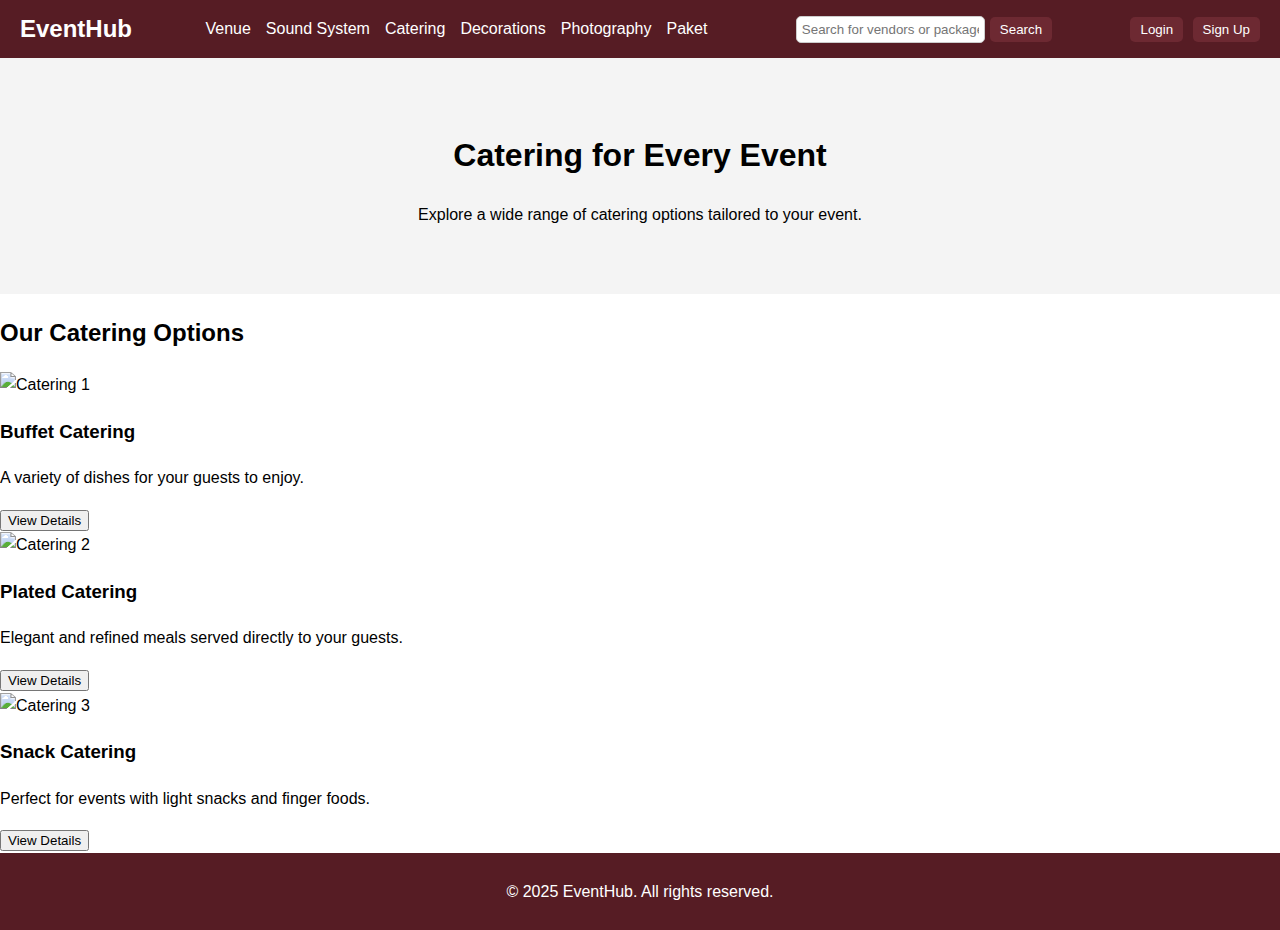
==== catering.html @ 154ba554 "Add" ====
<!DOCTYPE html>
<html lang="en">
<head>
    <meta charset="UTF-8">
    <meta name="viewport" content="width=device-width, initial-scale=1.0">
    <title>EventHub - Catering</title>
    <link rel="stylesheet" href="styles.css">
    <script defer src="script.js"></script>
</head>
<body>
    <header>
        <div class="logo">EventHub</div>
        <nav>
            <ul>
                <li><a href="venue.html" target="_blank">Venue</a></li>
                <li><a href="sound-system.html" target="_blank">Sound System</a></li>
                <li><a href="catering.html" target="_blank">Catering</a></li>
                <li><a href="decorations.html" target="_blank">Decorations</a></li>
                <li><a href="photography.html" target="_blank">Photography</a></li>
                <li><a href="#packages">Paket</a></li>
            </ul>
        </nav>
        <div class="search-bar">
            <input type="text" placeholder="Search for vendors or packages...">
            <button>Search</button>
        </div>
        <div class="auth-buttons">
            <button id="login-btn">Login</button>
            <button id="signup-btn">Sign Up</button>
        </div>
    </header>

    <main>
        <section id="hero">
            <h1>Catering for Every Event</h1>
            <p>Explore a wide range of catering options tailored to your event.</p>
        </section>

        <section id="catering-list">
            <h2>Our Catering Options</h2>
            <div class="catering-card">
                <img src="images/catering1.jpg" alt="Catering 1">
                <h3>Buffet Catering</h3>
                <p>A variety of dishes for your guests to enjoy.</p>
                <button>View Details</button>
            </div>
            <div class="catering-card">
                <img src="images/catering2.jpg" alt="Catering 2">
                <h3>Plated Catering</h3>
                <p>Elegant and refined meals served directly to your guests.</p>
                <button>View Details</button>
            </div>
            <div class="catering-card">
                <img src="images/catering3.jpg" alt="Catering 3">
                <h3>Snack Catering</h3>
                <p>Perfect for events with light snacks and finger foods.</p>
                <button>View Details</button>
            </div>
        </section>
    </main>

    <footer>
        <p>&copy; 2025 EventHub. All rights reserved.</p>
    </footer>
</body>
</html>
---- styles.css ----
/* General Styles */
body {
    font-family: Arial, sans-serif;
    margin: 0;
    padding: 0;
    line-height: 1.6;
}

header {
    display: flex;
    justify-content: space-between;
    align-items: center;
    background: #561c24;
    color: white;
    padding: 10px 20px;
}

header .logo {
    font-size: 1.5rem;
    font-weight: bold;
}

header nav ul {
    list-style: none;
    display: flex;
    margin: 0;
    padding: 0;
}

header nav ul li {
    margin-right: 15px;
}

header nav ul li a {
    color: white;
    text-decoration: none;
    transition: color 0.3s;
}

header nav ul li a:hover {
    color: #6d2932;
}

.search-bar {
    display: flex;
    align-items: center;
}

.search-bar input {
    padding: 5px;
    border: 1px solid #ccc;
    border-radius: 5px;
    margin-right: 5px;
}

.search-bar button {
    background: #6d2932;
    color: white;
    border: none;
    padding: 5px 10px;
    cursor: pointer;
    border-radius: 5px;
}

.auth-buttons button {
    background: #6d2932;
    color: white;
    border: none;
    padding: 5px 10px;
    margin-left: 5px;
    cursor: pointer;
    border-radius: 5px;
}

#hero {
    text-align: center;
    padding: 50px 20px;
    background: #f4f4f4;
}

#packages {
    padding: 20px;
    background: #fff;
}

.package-list {
    display: flex;
    gap: 20px;
    flex-wrap: wrap;
    justify-content: center;
}

.package-card {
    border: 1px solid #ccc;
    border-radius: 10px;
    padding: 15px;
    width: 250px;
    text-align: center;
    background: #fafafa;
    box-shadow: 2px 2px 5px rgba(0, 0, 0, 0.1);
}

.package-card img {
    width: 100%;
    border-radius: 10px;
}

.price {
    color: #561c24;
    font-weight: bold;
}

footer {
    text-align: center;
    padding: 10px;
    background: #561c24;
    color: white;
}

/* Modal Styles */
.modal {
    display: none;
    position: fixed;
    top: 0;
    left: 0;
    width: 100%;
    height: 100%;
    background: rgba(0, 0, 0, 0.5);
    justify-content: center;
    align-items: center;
}

.modal-content {
    background: white;
    padding: 20px;
    border-radius: 10px;
    width: 300px;
}

.modal .close {
    position: absolute;
    top: 10px;
    right: 10px;
    cursor: pointer;
    font-size: 1.2rem;
    color: #561c24;
}
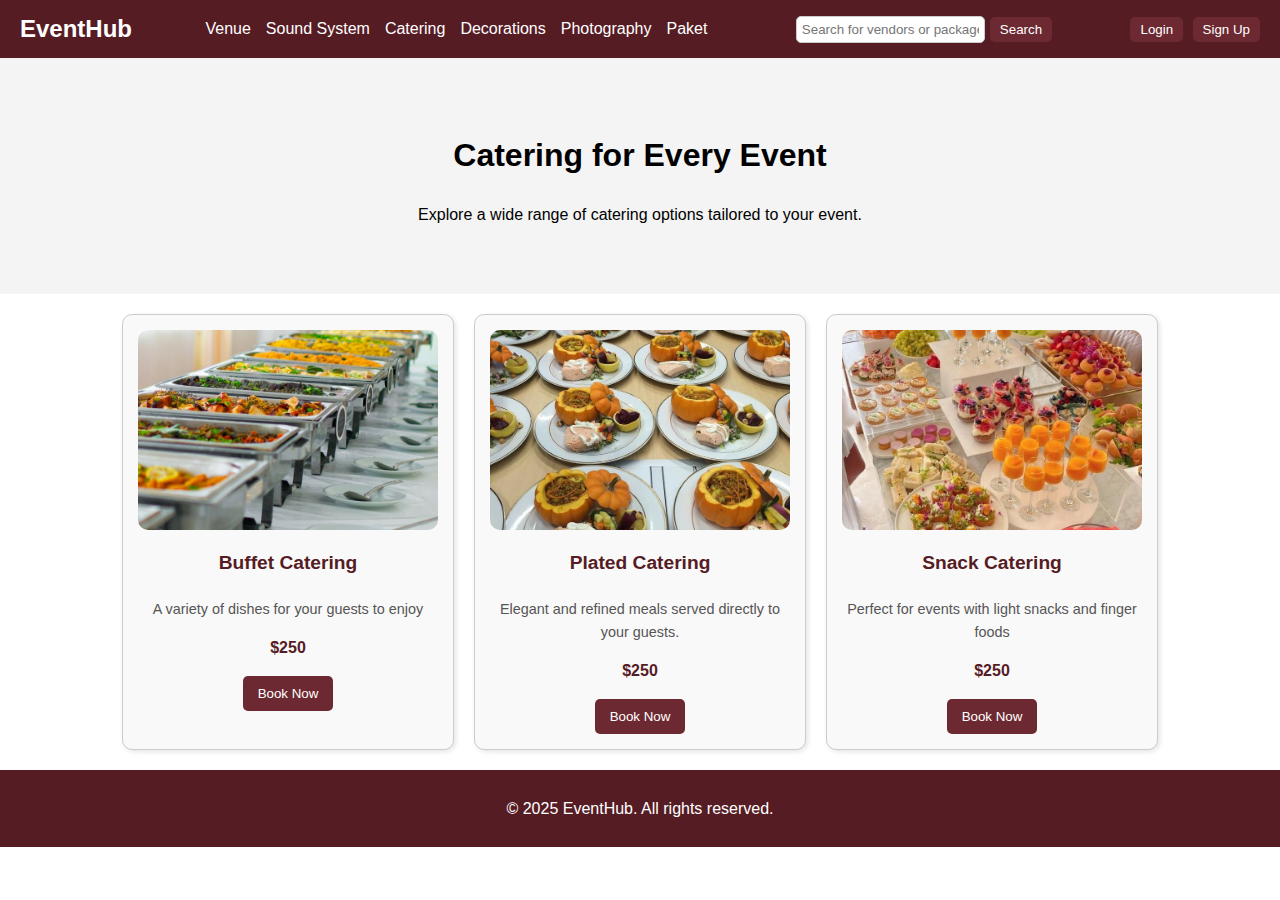
==== commit bc454c2a: "update" ====
--- a/catering.html
+++ b/catering.html
@@ -6,6 +6,74 @@
     <title>EventHub - Catering</title>
     <link rel="stylesheet" href="styles.css">
     <script defer src="script.js"></script>
+
+    <style>
+        /* Pusatkan kontainer secara horizontal */
+        .card-container {
+            display: flex; /* Menggunakan Flexbox untuk pengaturan tata letak */
+            justify-content: center; /* Memusatkan kartu secara horizontal */
+            gap: 20px; /* Menambahkan jarak antar kartu */
+            flex-wrap: wrap; /* Mengatur agar kartu turun ke baris berikutnya jika terlalu banyak */
+            padding: 20px; /* Memberikan ruang di sekitar kartu */
+        }
+        
+        /* Gaya untuk kartu */
+        .service-card {
+            background: #f9f9f9; /* Warna latar belakang kartu */
+            border: 1px solid #ccc;
+            border-radius: 10px;
+            padding: 15px;
+            width: 300px; /* Lebar tetap kartu */
+            text-align: center;
+            box-shadow: 2px 2px 5px rgba(0, 0, 0, 0.1);
+            transition: transform 0.3s ease, box-shadow 0.3s ease;
+        }
+        
+        .service-card:hover {
+            transform: translateY(-5px);
+            box-shadow: 4px 4px 10px rgba(0, 0, 0, 0.2);
+        }
+        
+        .service-card img {
+            width: 100%;
+            height: 200px;
+            border-radius: 10px;
+            object-fit: cover;
+        }
+        
+        .service-card h3 {
+            font-size: 1.2rem;
+            color: #561c24;
+            margin-top: 10px;
+        }
+        
+        .service-card p {
+            font-size: 0.9rem;
+            color: #555;
+            margin-top: 5px;
+        }
+        
+        .service-card .price {
+            font-weight: bold;
+            color: #561c24;
+            margin-top: 10px;
+        }
+        
+        .service-card button {
+            background: #6d2932;
+            color: white;
+            border: none;
+            padding: 10px 15px;
+            border-radius: 5px;
+            cursor: pointer;
+            transition: background 0.3s;
+        }
+        
+        .service-card button:hover {
+            background: #561c24;
+        }
+        </style>
+        
 </head>
 <body>
     <header>
@@ -17,7 +85,7 @@
                 <li><a href="catering.html" target="_blank">Catering</a></li>
                 <li><a href="decorations.html" target="_blank">Decorations</a></li>
                 <li><a href="photography.html" target="_blank">Photography</a></li>
-                <li><a href="#packages">Paket</a></li>
+                <li><a href="packages.html" target="_blank">Paket</a></li>
             </ul>
         </nav>
         <div class="search-bar">
@@ -35,26 +103,28 @@
             <h1>Catering for Every Event</h1>
             <p>Explore a wide range of catering options tailored to your event.</p>
         </section>
-
-        <section id="catering-list">
-            <h2>Our Catering Options</h2>
-            <div class="catering-card">
-                <img src="images/catering1.jpg" alt="Catering 1">
-                <h3>Buffet Catering</h3>
-                <p>A variety of dishes for your guests to enjoy.</p>
-                <button>View Details</button>
-            </div>
-            <div class="catering-card">
-                <img src="images/catering2.jpg" alt="Catering 2">
-                <h3>Plated Catering</h3>
-                <p>Elegant and refined meals served directly to your guests.</p>
-                <button>View Details</button>
-            </div>
-            <div class="catering-card">
-                <img src="images/catering3.jpg" alt="Catering 3">
-                <h3>Snack Catering</h3>
-                <p>Perfect for events with light snacks and finger foods.</p>
-                <button>View Details</button>
+        <div class="card-container">
+         <!-- Catering Card -->
+         <div class="service-card catering-card">
+            <img src="food1.jpeg" alt="Catering Image">
+            <h3>Buffet Catering</h3>
+            <p>A variety of dishes for your guests to enjoy</p>
+            <div class="price">$250</div>
+            <button>Book Now</button>
+        </div>
+         <div class="service-card catering-card">
+            <img src="food2.jpeg" alt="Catering Image">
+            <h3>Plated Catering</h3>
+            <p>Elegant and refined meals served directly to your guests.</p>
+            <div class="price">$250</div>
+            <button>Book Now</button>
+        </div>
+         <div class="service-card catering-card">
+            <img src="food3.jpeg" alt="Catering Image">
+            <h3>Snack Catering</h3>
+            <p>Perfect for events with light snacks and finger foods</p>
+            <div class="price">$250</div>
+            <button>Book Now</button>
             </div>
         </section>
     </main>
--- a/styles.css
+++ b/styles.css
@@ -103,6 +103,7 @@
 .package-card img {
     width: 100%;
     border-radius: 10px;
+    height: 250px;
 }
 
 .price {
@@ -145,3 +146,112 @@
     font-size: 1.2rem;
     color: #561c24;
 }
+
+/* Section Styles for Venue, Sound System, Catering, Decorations, Photography */
+
+.service-card {
+    border: 1px solid #ccc;
+    border-radius: 10px;
+    padding: 15px;
+    width: 250px;
+    text-align: center;
+    background: #fafafa;
+    box-shadow: 2px 2px 5px rgba(0, 0, 0, 0.1);
+    transition: transform 0.3s ease;
+}
+
+.service-card:hover {
+    transform: translateY(-5px);
+}
+
+.service-card img {
+    width: 100%;
+    border-radius: 10px;
+    height: 200px; /* Adjust for specific image height */
+    object-fit: cover;
+}
+
+.service-card h3 {
+    font-size: 1.2rem;
+    margin-top: 10px;
+    color: #561c24;
+}
+
+.service-card p {
+    font-size: 0.9rem;
+    margin-top: 5px;
+    color: #555;
+}
+
+.price {
+    color: #561c24;
+    font-weight: bold;
+    margin-top: 10px;
+}
+
+.service-card button {
+    background: #6d2932;
+    color: white;
+    border: none;
+    padding: 5px 10px;
+    margin-top: 15px;
+    cursor: pointer;
+    border-radius: 5px;
+    transition: background 0.3s;
+}
+
+.service-card button:hover {
+    background: #561c24;
+}
+
+/* Add specific service categories */
+.venue-card {
+    background: #f9f9f9;
+}
+#venue-list {
+    display: flex;
+    justify-content: center;
+    gap: 20px;
+    flex-wrap: wrap;
+    padding: 20px;
+}
+
+.venue-card {
+    width: 300px;
+    text-align: center;
+    border: 1px solid #ccc;
+    border-radius: 10px;
+    background: #f9f9f9;
+    box-shadow: 2px 2px 5px rgba(0, 0, 0, 0.1);
+    transition: transform 0.3s ease;
+}
+
+.venue-card img {
+    width: 100%;
+    border-radius: 10px;
+    height: 200px;
+    object-fit: cover;
+}
+
+.venue-card:hover {
+    transform: translateY(-5px);
+}
+
+.sound-system-card {
+    background: #f1f1f1;
+}
+
+.catering-card {
+    background: #fff9f9;
+}
+
+.decorations-card {
+    background: #f3f3f3;
+}
+
+.photography-card {
+    background: #f2f2f2;
+}
+
+
+
